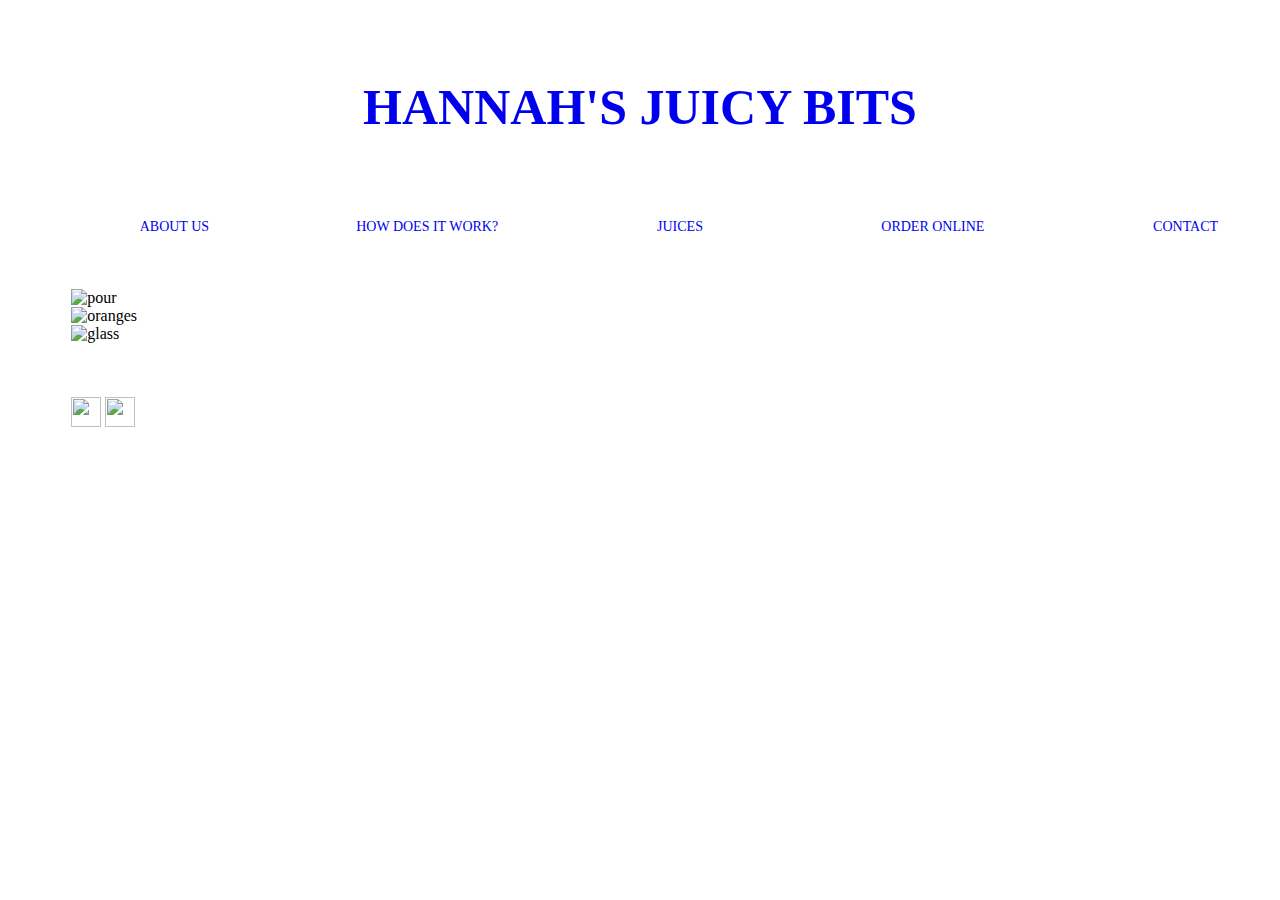
==== index.html @ 86ce0ed3 "Added files via upload" ====
<!doctype html>
<html>
	<head> 
    <meta charset="utf-8">
    <meta http-equiv="X-UA-Compatible" content="IE=edge">
    <meta name="viewport" content="width=device-width, initial-scale=1">
		<title>Hannah's Juicy Bits | Home</title>
    <!-- Bootstrap -->
    <link href="BOOTSTRAP/css/bootstrap.min.css" rel="stylesheet">

    <link rel ="stylesheet" type="text/css" href="index.css" />
    <link rel="icon" href="IMAGES/o_icon.jpg">
    
	</head>

	<body>
    <br>
    <br>
		<h1><a href="index.html">HANNAH'S JUICY BITS</a></h1>
    <br>
    <br>
      <ul id="header">
		    <li><a href="about.html">ABOUT US</a><li>
		    <li><a href="how_work.html">HOW DOES IT WORK?</a></li>
		    <li><a href="juices.html">JUICES</a></li>
		    <li><a href="order.html">ORDER ONLINE</a></li>
		    <li><a href="contact.html">CONTACT</a></li>
	     </ul>

      <br>
      <br>
      <br>
<div id="myCarousel" class="carousel">
      <ol class="carousel-indicators">
        <li data-target="#myCarousel" data-slide-to ="0" class="active"></li>
        <li data-target="#myCarousel" data-slide-to ="1"></li>
        <li data-target="#myCarousel" data-slide-to ="2"></li>
      </ol>

      <div class= "carousel-inner" >

        <div class= "item active" >
          <img src= "IMAGES/HJB-8.jpg" alt="pour" class="img-responsive">
        </div>

        <div class= "item">
          <img src= "IMAGES/HJB-14.jpg" alt="oranges" class="img-responsive">
        </div>

        <div class= "item">
          <img src= "IMAGES/HJB-21.jpg" alt="glass" class="img-responsive">
        </div>
      </div>

      <a class="carousel-control left" href="#myCarousel" data-slide="prev">
        <span class="icon-prev"></span>
      </a>

    <a class="carousel-control right" href="#myCarousel" data-slide="next">
      <span class="icon-next"></span>
      </a>


    <!-- jQuery (necessary for Bootstrap's JavaScript plugins) -->
    <script src="https://ajax.googleapis.com/ajax/libs/jquery/1.11.3/jquery.min.js"></script>
    <script src="BOOTSTRAP/js/bootstrap.min.js"></script>
	
<br>
<br>
<br>

<a href="http://facebook.com">
    <img src="IMAGES/fb_icon.jpg"
  style ="width:30px; height:30px; border:0">
  </a>

  <a href="http://instagram.com">
   <img src="IMAGES/insta_icon.jpg"
  style ="width:30px; height:30px; border:0">
  </a>

</body>
	
</html>
---- index.css ----
h1 {
	text-align: center;
	font-family: austin;
	font-size: 50px;
}

li {
	display: inline;
	font-family: austin;
}

ul {
	text-align: center;
	font-size: 14px;
}

/* below gets rid of underlined links */

a {
	text-decoration: none;
}

a:visited {
 	color: black;
}

a:hover {
	color: gray;
	text-decoration: none;
}

p {
	font-family: austin;
	text-align: center;
	font-style: italic;
}

#header{
	width: 100%;
	display: block;
	clear: both;
}

#header li{
	width: 20%;
	float: left;
	white-space: nowrap;
}

span.icon-next{
	right: 0;
}

.carousel {
	position: relative;
	height: 526px;
	width: 90%;
	margin-left: auto;
	margin-right: auto;
}

.carousel-control.left, .carousel-control.right {
	background-image: none;
}
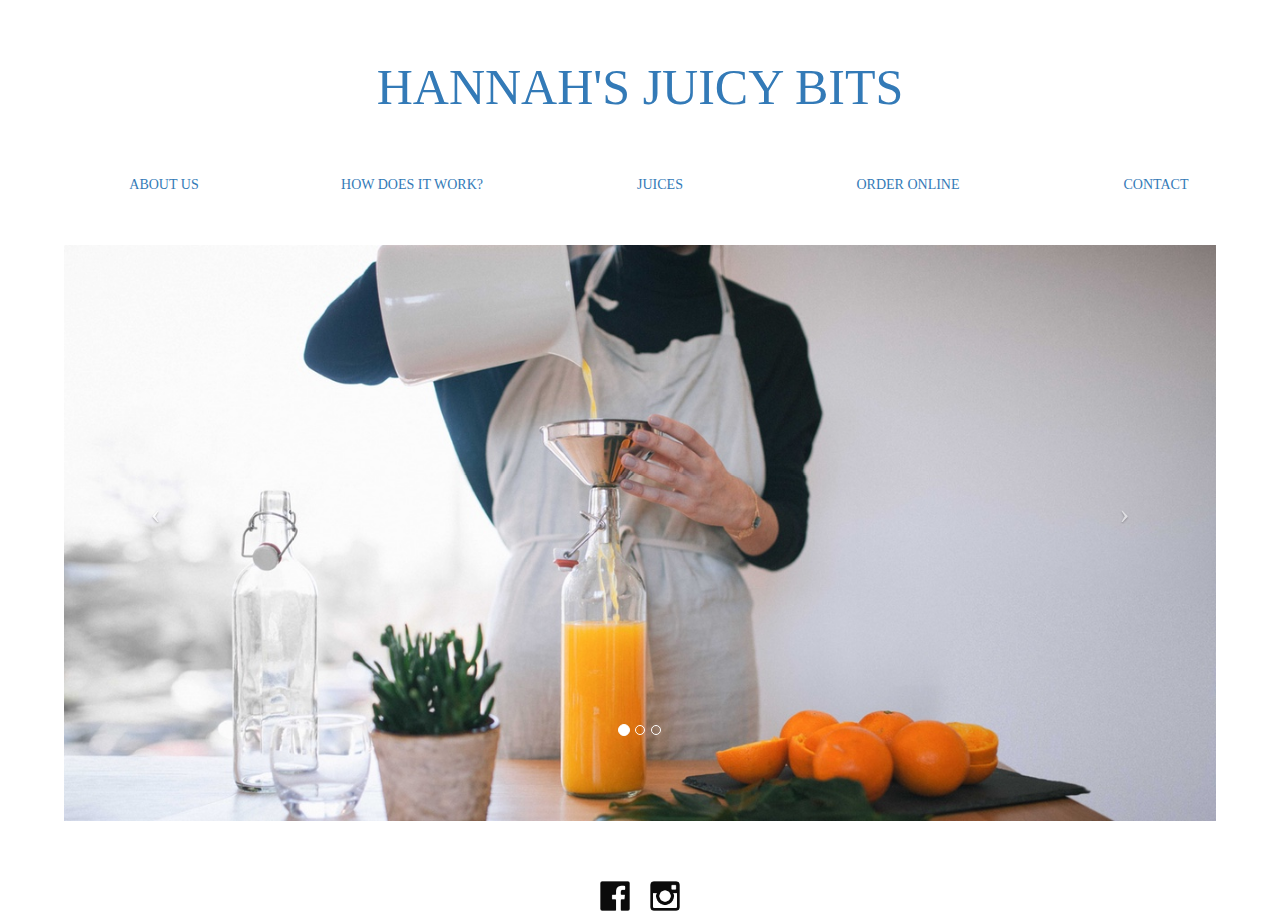
==== commit 59ad7ac8: "Added files via upload" ====
--- a/index.html
+++ b/index.html
@@ -7,7 +7,7 @@
 		<title>Hannah's Juicy Bits | Home</title>
     <!-- Bootstrap -->
     <link href="BOOTSTRAP/css/bootstrap.min.css" rel="stylesheet">
-
+    <link rel ="stylesheet" type="text/css" href="common.css" />
     <link rel ="stylesheet" type="text/css" href="index.css" />
     <link rel="icon" href="IMAGES/o_icon.jpg">
     
@@ -69,15 +69,18 @@
 <br>
 <br>
 
-<a href="http://facebook.com">
+<div width="100%" align="center">
+  <a href="http://facebook.com">
     <img src="IMAGES/fb_icon.jpg"
   style ="width:30px; height:30px; border:0">
   </a>
-
+  &nbsp;&nbsp;&nbsp;
   <a href="http://instagram.com">
    <img src="IMAGES/insta_icon.jpg"
   style ="width:30px; height:30px; border:0">
   </a>
+</div>
+
 
 </body>
 	
--- a/common.css
+++ b/common.css
@@ -0,0 +1,39 @@
+h1 {
+	text-align: center;
+	font-family: austin;
+	font-size: 50px;
+	margin: 20px;
+	font-weight: 500;
+}
+
+li {
+	display: inline;
+	font-family: austin;
+}
+
+ul {
+	text-align: center;
+	font-size: 14px;
+}
+
+a {
+	text-decoration: none;
+}
+
+a:visited {
+ 	color: black;
+}
+
+a:hover {
+	color: gray;
+	text-decoration: none;
+}
+
+p {
+	font-family: austin;
+	text-align: center;
+}
+
+h1 a:hover {
+	color: black;
+}--- a/index.css
+++ b/index.css
@@ -1,33 +1,3 @@
-h1 {
-	text-align: center;
-	font-family: austin;
-	font-size: 50px;
-}
-
-li {
-	display: inline;
-	font-family: austin;
-}
-
-ul {
-	text-align: center;
-	font-size: 14px;
-}
-
-/* below gets rid of underlined links */
-
-a {
-	text-decoration: none;
-}
-
-a:visited {
- 	color: black;
-}
-
-a:hover {
-	color: gray;
-	text-decoration: none;
-}
 
 p {
 	font-family: austin;
@@ -55,8 +25,8 @@
 	position: relative;
 	height: 526px;
 	width: 90%;
-	margin-left: auto;
-	margin-right: auto;
+	margin-left: 5%;
+	margin-right: 5%;
 }
 
 .carousel-control.left, .carousel-control.right {
@@ -65,3 +35,4 @@
 
 
 
+
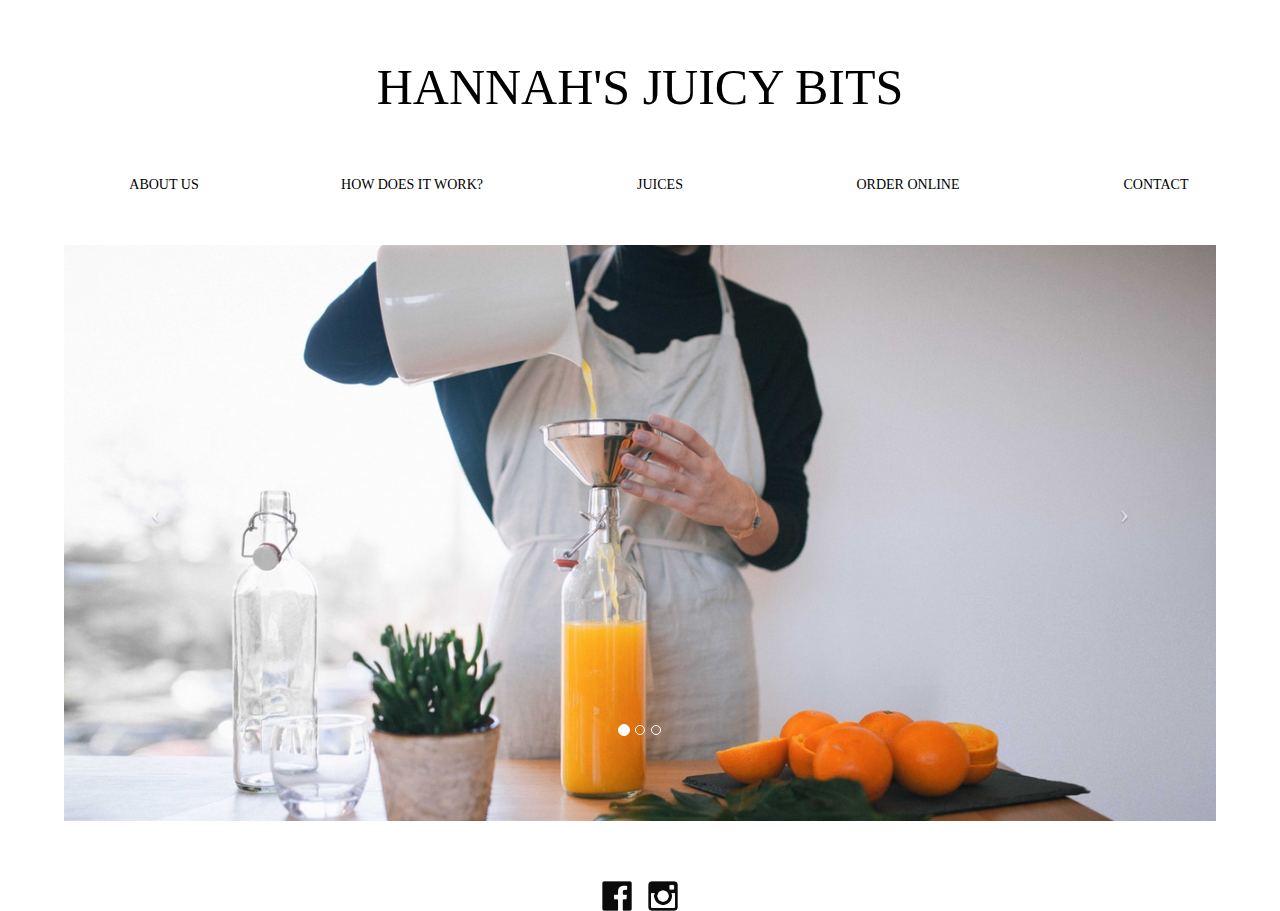
==== commit 79ca46c1: "Added files via upload" ====
--- a/index.html
+++ b/index.html
@@ -74,7 +74,7 @@
     <img src="IMAGES/fb_icon.jpg"
   style ="width:30px; height:30px; border:0">
   </a>
-  &nbsp;&nbsp;&nbsp;
+  &nbsp;&nbsp;
   <a href="http://instagram.com">
    <img src="IMAGES/insta_icon.jpg"
   style ="width:30px; height:30px; border:0">
--- a/common.css
+++ b/common.css
@@ -18,6 +18,7 @@
 
 a {
 	text-decoration: none;
+	color: black;
 }
 
 a:visited {
